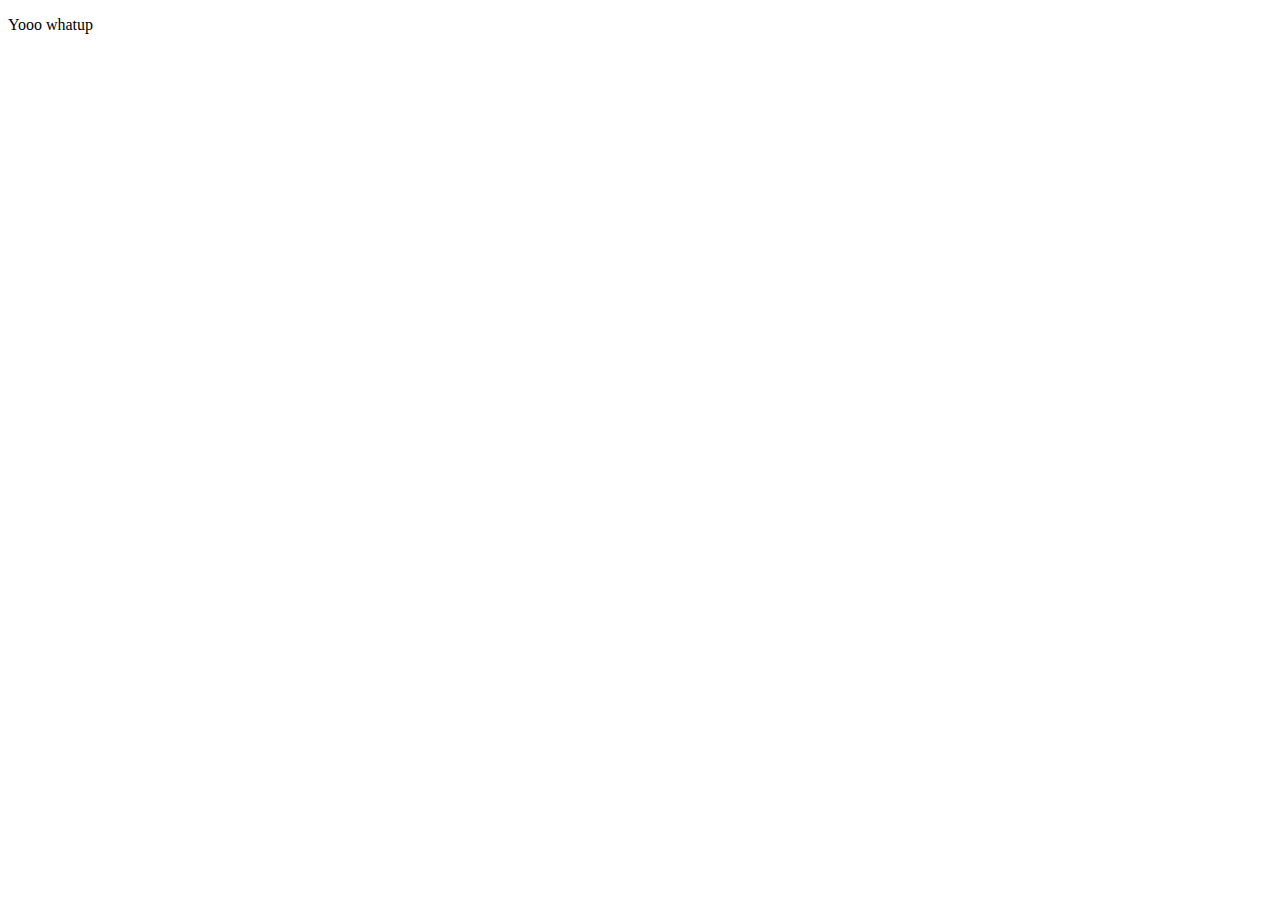
==== discover.html @ 4160dc1e "Added a rough main page" ====
<!DOCTYPE html>
<html lang="en">
<head>
    <meta charset="UTF-8">
    <meta name="viewport" content="width=device-width, initial-scale=1.0">
    <title>Discover</title>
</head>
<body>
    <p>Yooo whatup</p>
</body>
</html>
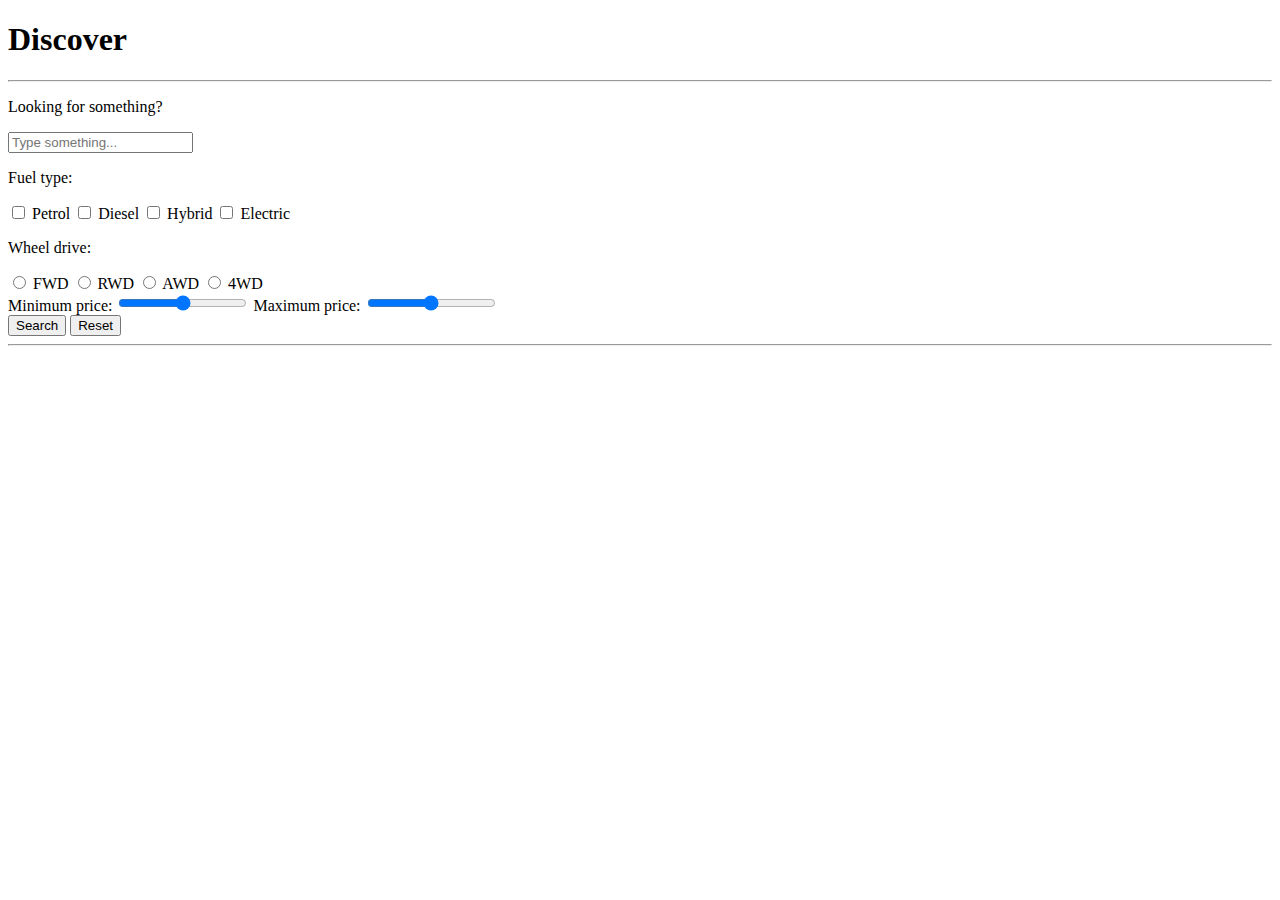
==== commit 34a4e9d6: "Added more content" ====
--- a/discover.html
+++ b/discover.html
@@ -4,8 +4,87 @@
     <meta charset="UTF-8">
     <meta name="viewport" content="width=device-width, initial-scale=1.0">
     <title>Discover</title>
+    <script src="index.js"></script>
+    <script src="discover.js"></script>
 </head>
 <body>
-    <p>Yooo whatup</p>
+    <header>
+        <h1>Discover</h1>
+    </header>
+
+    <hr>
+
+    <article>
+        <form>
+            <div>
+                <p>Looking for something?</p>
+                <input type="search" id="searchbar" placeholder="Type something...">
+            </div>
+
+            <div>
+                <p>Fuel type:</p>
+                <label>
+                    <input type="checkbox">
+                    Petrol
+                </label>
+                <label>
+                    <input type="checkbox">
+                    Diesel
+                </label>
+                <label>
+                    <input type="checkbox">
+                    Hybrid
+                </label>
+                <label>
+                    <input type="checkbox">
+                    Electric
+                </label>
+            </div>
+
+            <div>
+                <p>Wheel drive:</p>
+                <label>
+                    <input type="radio" name="drive">
+                    FWD
+                </label>
+                <label>
+                    <input type="radio" name="drive">
+                    RWD
+                </label>
+                <label>
+                    <input type="radio" name="drive">
+                    AWD
+                </label>
+                <label>
+                    <input type="radio" name="drive">
+                    4WD
+                </label>
+            </div>
+
+            <div>
+                <label>
+                    Minimum price:
+                    <input type="range" min="0" max="50000">
+                </label>
+                <label>
+                    Maximum price:
+                    <input type="range" min="50000" max="100000">
+                </label>
+            </div>
+
+            <div>
+                <button type="submit">Search</button>
+                <button type="reset">Reset</button>
+            </div>
+        </form>
+    </article>
+
+    <hr>
+
+    <artice>
+        <table>
+            
+        </table>
+    </artice>
 </body>
 </html>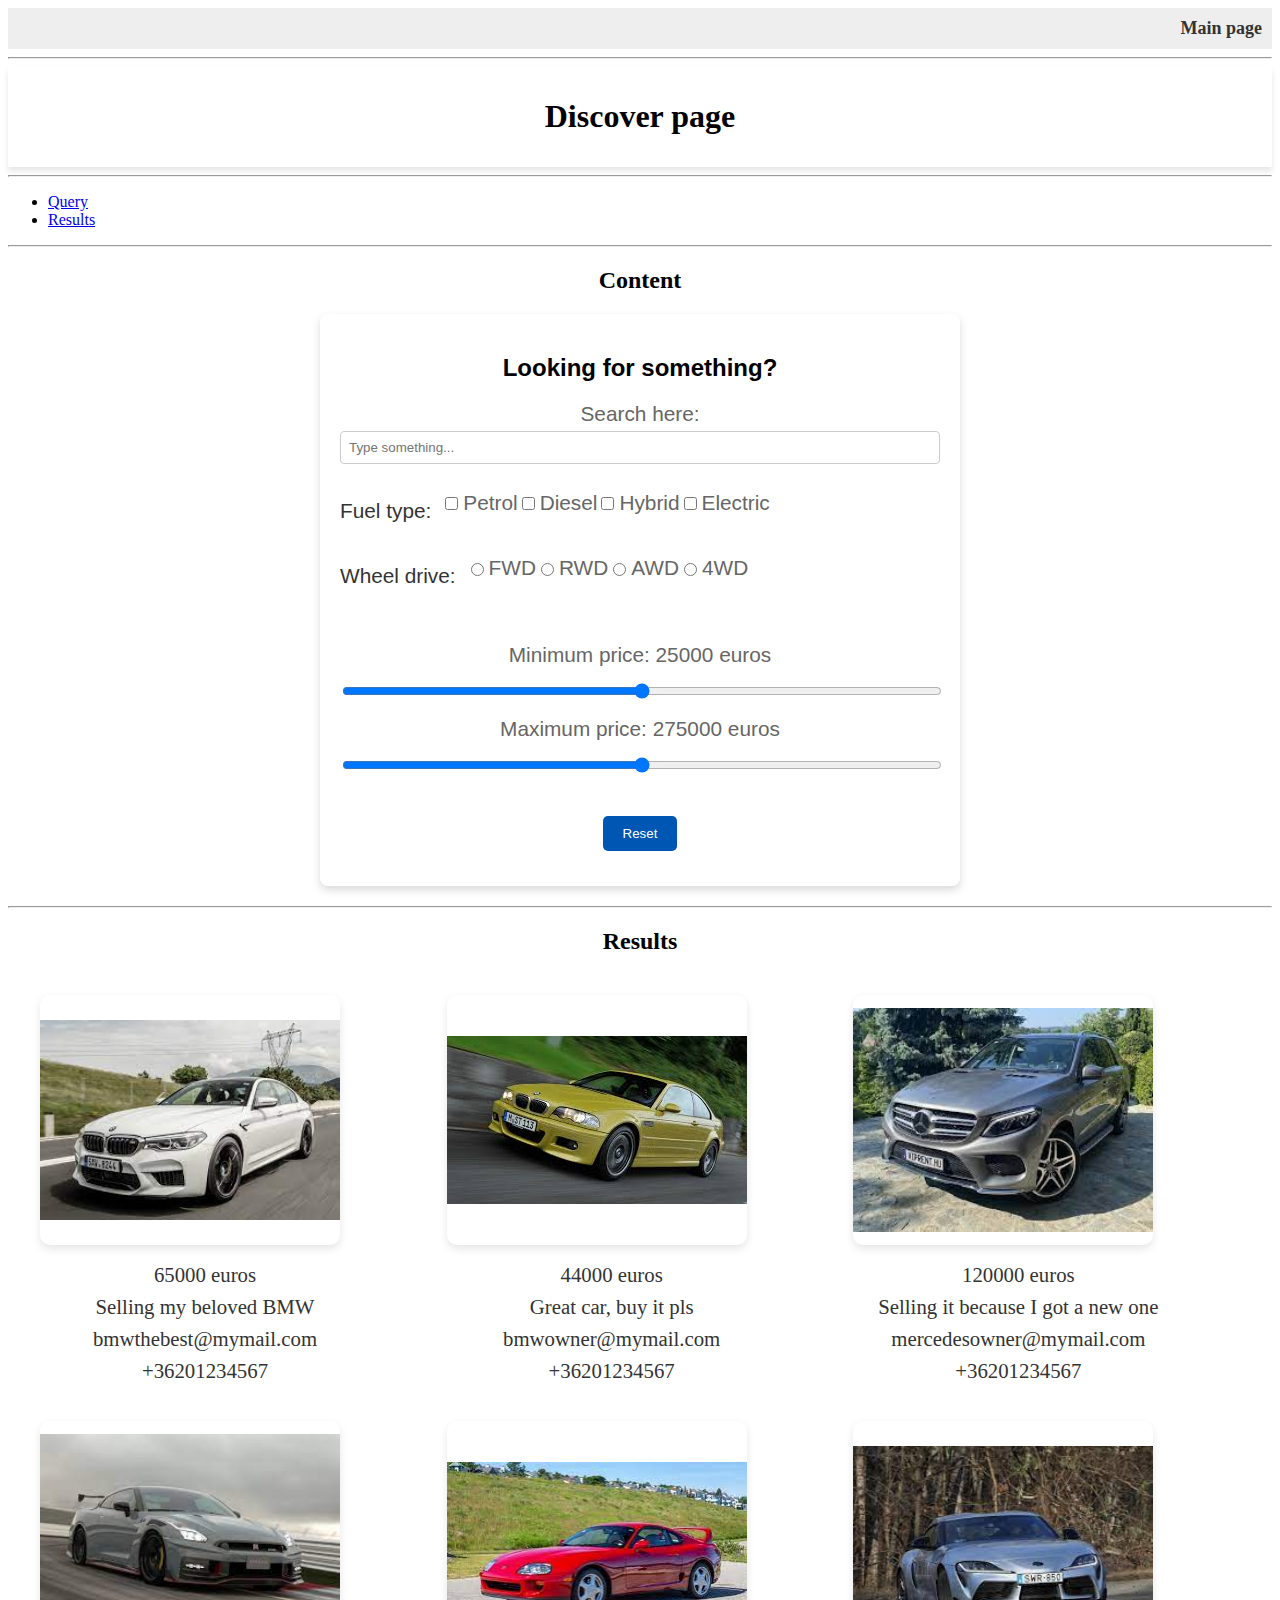
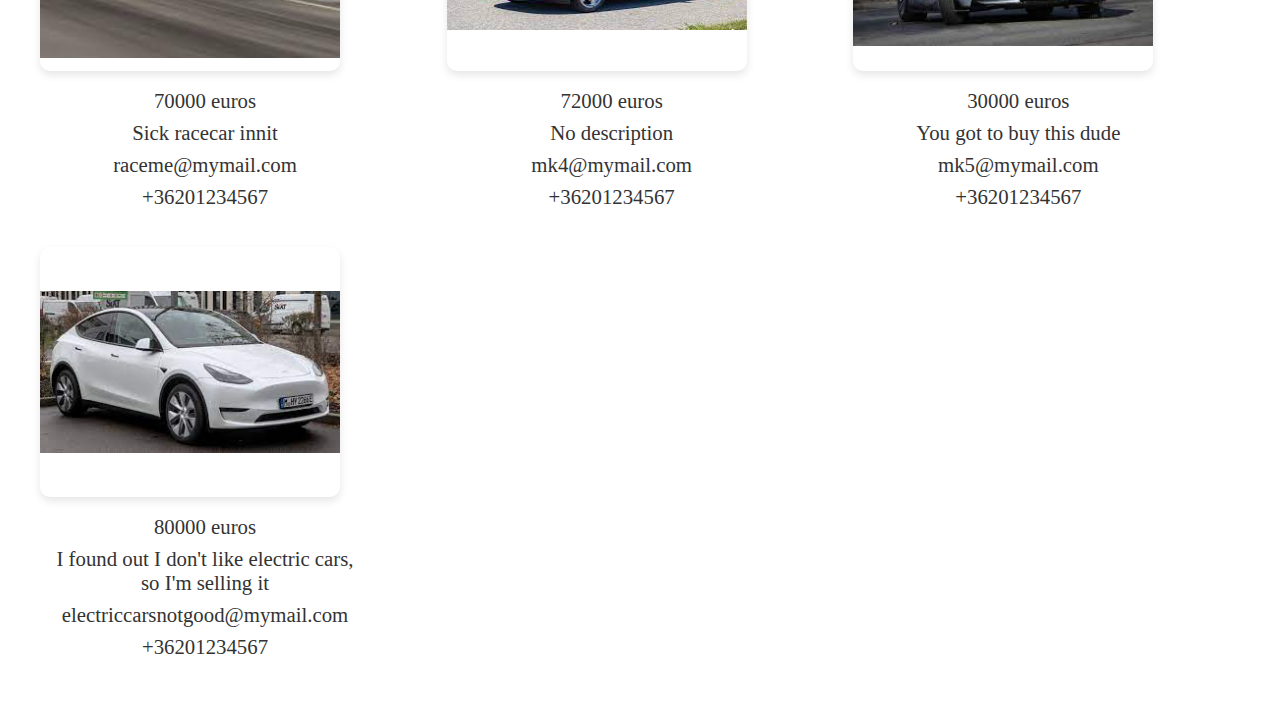
==== commit 5a62d757: "Added new files" ====
--- a/discover.html
+++ b/discover.html
@@ -3,88 +3,106 @@
 <head>
     <meta charset="UTF-8">
     <meta name="viewport" content="width=device-width, initial-scale=1.0">
-    <title>Discover</title>
-    <script src="index.js"></script>
+    <title>Discover - Autoshop</title>
+    <script src="global.js" defer></script>
     <script src="discover.js"></script>
+    <link rel="stylesheet" href="discover.css">
+    <link rel="stylesheet" href="global.css">
+    <link rel="stylesheet" href="print_global.css">
 </head>
 <body>
+    <nav class="navbar">
+        <a href="index.html">Main page</a>
+    </nav>
+    
+    <hr>
+
     <header>
-        <h1>Discover</h1>
+        <h1>Discover page</h1>
     </header>
 
     <hr>
 
-    <article>
+    <nav>
+        <ul>
+            <li><a href="#query">Query</a></li>
+            <li><a href="#table">Results</a></li>
+        </ul>
+    </nav>
+
+    <hr>
+
+<section>
+    <h2>Content</h2>
+    <article id="query">
         <form>
+            <h2>Looking for something?</h2>
+
             <div>
-                <p>Looking for something?</p>
-                <input type="search" id="searchbar" placeholder="Type something...">
+                <label for="searchbar">Search here:</label>
+                <input type="search" id="searchbar" placeholder="Type something..." oninput="generateTable();" maxlength="30">
             </div>
 
-            <div>
-                <p>Fuel type:</p>
-                <label>
-                    <input type="checkbox">
-                    Petrol
-                </label>
-                <label>
-                    <input type="checkbox">
-                    Diesel
-                </label>
-                <label>
-                    <input type="checkbox">
-                    Hybrid
-                </label>
-                <label>
-                    <input type="checkbox">
-                    Electric
-                </label>
+            <div class="options">
+                <div class="fuel-options">
+                    <p>Fuel type:</p>
+                    <input type="checkbox" id="petrol" onchange="generateTable();">
+                    <label for="petrol">Petrol</label>
+                    <input type="checkbox" id="diesel" onchange="generateTable();">
+                    <label for="diesel">Diesel</label>
+                    <input type="checkbox" id="hybrid" onchange="generateTable();">
+                    <label for="hybrid">Hybrid</label>
+                    <input type="checkbox" id="electric" onchange="generateTable();">
+                    <label for="electric">Electric</label>
+                </div>
+            
+                <div class="drive-options">
+                    <p>Wheel drive:</p>
+                    <input type="radio" name="drive" id="fwd" value="0" onchange="generateTable();">
+                    <label for="fwd">FWD</label>
+                    <input type="radio" name="drive" id="rwd" value="1" onchange="generateTable();">
+                    <label for="rwd">RWD</label>
+                    <input type="radio" name="drive" id="awd" value="2" onchange="generateTable();">
+                    <label for="awd">AWD</label>
+                    <input type="radio" name="drive" id="4wd" value="3" onchange="generateTable();">
+                    <label for="4wd">4WD</label>
+                </div>
+            </div>            
+
+            <div style="padding-top: 15px;">
+                <label for="min_val">Minimum price: <span id="min_price">25000</span> euros</label>
+                <input type="range" id="min_val" min="0" max="50000" oninput="changeMin(this.value);" onchange="changeMin(this.value);">
+
+                <br>
+
+                <label for="max_val">Maximum price: <span id="max_price">275000</span> euros</label>
+                <input type="range" id="max_val" min="50000" max="500000" oninput="changeMax(this.value);" onchange="changeMax(this.value);">
+
+                <script>
+                    function changeMin(value) {
+                        document.getElementById("min_price").innerHTML = value
+                        generateTable()
+                    }
+                    function changeMax(value) {
+                        document.getElementById("max_price").innerHTML = value
+                        generateTable()
+                    }
+                </script>
             </div>
 
-            <div>
-                <p>Wheel drive:</p>
-                <label>
-                    <input type="radio" name="drive">
-                    FWD
-                </label>
-                <label>
-                    <input type="radio" name="drive">
-                    RWD
-                </label>
-                <label>
-                    <input type="radio" name="drive">
-                    AWD
-                </label>
-                <label>
-                    <input type="radio" name="drive">
-                    4WD
-                </label>
-            </div>
-
-            <div>
-                <label>
-                    Minimum price:
-                    <input type="range" min="0" max="50000">
-                </label>
-                <label>
-                    Maximum price:
-                    <input type="range" min="50000" max="100000">
-                </label>
-            </div>
-
-            <div>
-                <button type="submit">Search</button>
-                <button type="reset">Reset</button>
+            <div style="padding-top: 15px;">
+                <button type="submit" onclick="generateTable();">Reset</button>
             </div>
         </form>
     </article>
 
     <hr>
 
-    <artice>
-        <table>
-            
-        </table>
-    </artice>
+    <article id="table">
+        <h2>Results</h2>
+        <div id="car-container">
+        </div>
+    </article>
+</section>
 </body>
 </html>--- a/discover.css
+++ b/discover.css
@@ -0,0 +1,156 @@
+
+section {
+    text-align: center;
+}
+
+.table_cell {
+    width: 33%;
+    height: 300px;
+    text-align: center;
+    vertical-align: middle;
+    margin: 150px;
+}
+
+.table_cell img {
+    max-width: 100%;
+    max-height: 100%;
+    object-fit: contain;
+}
+
+#query {
+    max-width: 600px;
+    margin: 20px auto;
+    padding: 20px;
+    background: #ffffff;
+    box-shadow: 0 4px 8px rgba(0,0,0,0.15);
+    border-radius: 8px;
+    font-family: Arial, sans-serif;
+}
+
+#query div {
+    margin-bottom: 15px;
+}
+
+#query p {
+    font-size: 1.3rem;
+    color: #333333;
+    margin-bottom: 5px;
+}
+
+#query input[type="search"], #query input[type="range"] {
+    width: 100%;
+    padding: 8px;
+    border: 1px solid #ccc;
+    border-radius: 4px;
+    box-sizing: border-box;
+}
+
+#query input[type="checkbox"], #query input[type="radio"] {
+    margin-right: 5px;
+}
+
+#query label {
+    display: block;
+    margin: 5px 0;
+    font-size: 1.3rem;
+    color: #666;
+}
+
+#query button {
+    padding: 10px 20px;
+    border: none;
+    background-color: #0056b3;
+    color: white;
+    border-radius: 5px;
+    cursor: pointer;
+    transition: background-color 0.3s ease;
+}
+
+#query button:hover {
+    background-color: #b9d3f9;
+}
+
+#query .range-label {
+    display: flex;
+    justify-content: space-between;
+    align-items: center;
+}
+
+.options {
+    display: flex;
+    flex-direction: column;
+}
+
+.fuel-options, .drive-options {
+    display: flex;
+    align-items: center;
+    margin-bottom: 5px;
+}
+
+.fuel-options p, .drive-options p {
+    margin-right: 10px;
+}
+
+.fuel-options label, .drive-options label {
+    margin-right: 10px;
+    display: inline-flex;
+    align-items: center;
+}
+
+#table {
+    text-align: center;
+}
+
+#car-container {
+    display: grid;
+    grid-template-columns: repeat(3, 1fr);
+    gap: 20px;
+    padding: 20px;
+    max-width: 1200px;
+    margin: 0 auto;
+}
+
+.car-card {
+    display: flex;
+    justify-content: center;
+    align-items: center;
+    width: 300px;
+    box-shadow: 0 4px 8px rgba(0,0,0,0.1);
+    border-radius: 10px;
+    overflow: hidden;
+    background-color: #fff;
+    transition: transform 0.3s ease-in-out;
+}
+
+.car-card:hover {
+    transform: scale(1.05);
+}
+
+.car-card img {
+    width: 100%;
+    height: auto;
+    display: block;
+}
+
+.car-details {
+    padding: 10px 15px;
+    text-align: center;
+}
+
+.car-details p {
+    margin: 8px 0;
+    font-size: 1.3rem;
+    color: #333;
+}
+
+@media (max-width: 960px) {
+    .car-container {
+        grid-template-columns: repeat(2, 1fr);
+    }
+}
+
+@media (max-width: 600px) {
+    .car-container {
+        grid-template-columns: 1fr;
+    }
+}
--- a/global.css
+++ b/global.css
@@ -0,0 +1,30 @@
+
+.navbar {
+    text-align: right;
+    background-color: #eee;
+    padding: 10px;
+}
+
+.navbar a {
+    font-size: large;
+    color: #333;
+    font-weight: bold;
+    text-decoration: none;
+    transition: color 0.3s ease, text-decoration-color 0.3s ease;
+    padding-left: 15px;
+}
+
+.navbar a:hover, .navbar a:active {
+    color: #0056b3;
+    text-decoration: underline;
+    text-decoration-color: #0056b3;
+}
+
+header {
+    display: flex;
+    justify-content: center;
+    align-items: center;
+    color: black;
+    padding: 10px 20px;
+    box-shadow: 0 4px 6px rgba(0, 0, 0, 0.1);
+}
--- a/print_global.css
+++ b/print_global.css
@@ -0,0 +1,28 @@
+
+@media print {
+    .navbar {
+        display: none;
+    }
+
+    nav {
+        display: none;
+    }
+
+    video {
+        display: none;
+    }
+
+    img {
+        max-width: 300px;
+        height: auto;
+    }
+
+    #query {
+        page-break-after: always;
+    }
+
+    #discover {
+        page-break-before: always;
+        page-break-after: always;
+    }
+}
